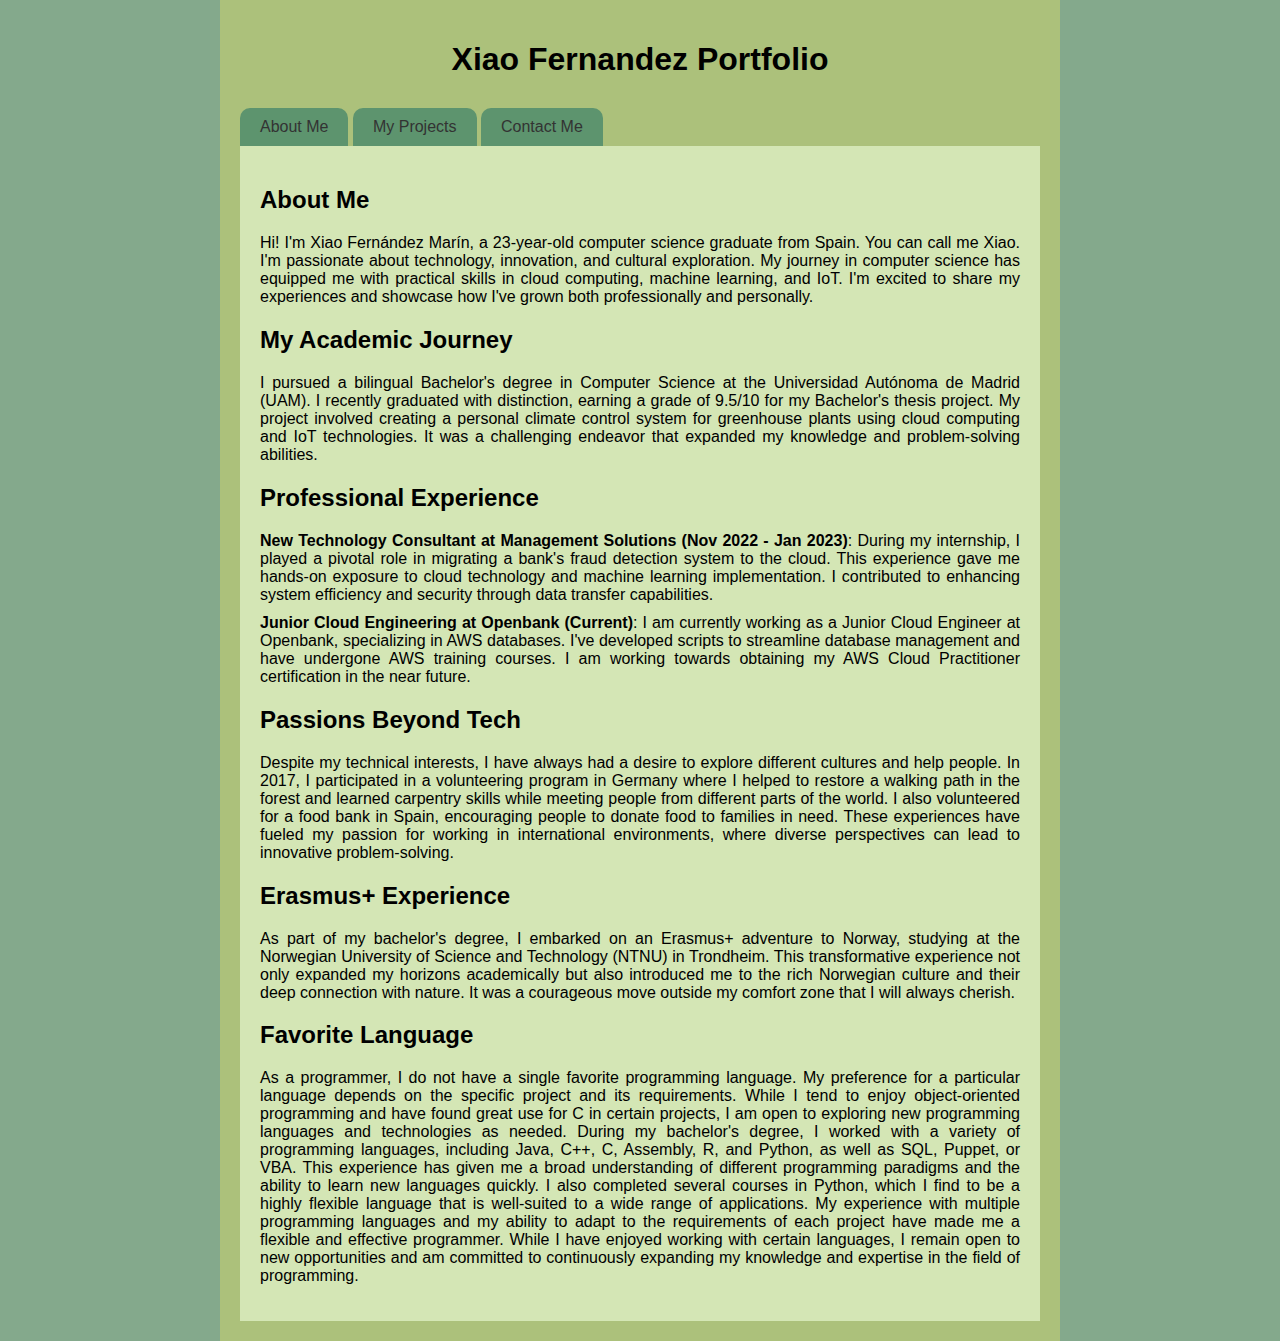
==== index.html @ 0cf7ff46 "ob" ====
<!DOCTYPE html>
<html>
<head>
  <meta charset="UTF-8">
  <title>Xiao Fernandez Portfolio</title>
  <link rel="stylesheet" href="style.css">
</head>

<body>
  <div class="container">
    <h1>Xiao Fernandez Portfolio</h1>
		
    <!--Adding the main tabs to the page-->
    <div>
			<div class="tab" onclick="showTab('about')">About Me</div>
			<div class="tab" onclick="showTab('projects')">My Projects</div>
			<div class="tab" onclick="showTab('contact')">Contact Me</div>
		</div>

    <!--About me-->
    <div id="about" class="content active">
      <h2>About Me</h2>
      <p>
        Hi! I'm Xiao Fernández Marín, a 23-year-old computer science graduate from Spain. You can call me Xiao. I'm passionate about technology, innovation, and cultural exploration. My journey in computer science has equipped me with practical skills in cloud computing, machine learning, and IoT. I'm excited to share my experiences and showcase how I've grown both professionally and personally.
      </p>
      
      <h2>My Academic Journey</h2>
      <p>
        I pursued a bilingual Bachelor's degree in Computer Science at the Universidad Autónoma de Madrid (UAM). I recently graduated with distinction, earning a grade of 9.5/10 for my Bachelor's thesis project. My project involved creating a personal climate control system for greenhouse plants using cloud computing and IoT technologies. It was a challenging endeavor that expanded my knowledge and problem-solving abilities.
      </p>
      
      <h2>Professional Experience</h2>
      <ul>
        <li>
          <strong>New Technology Consultant at Management Solutions (Nov 2022 - Jan 2023)</strong>: During my internship, I played a pivotal role in migrating a bank's fraud detection system to the cloud. This experience gave me hands-on exposure to cloud technology and machine learning implementation. I contributed to enhancing system efficiency and security through data transfer capabilities.
        </li>
        <li>
          <strong>Junior Cloud Engineering at Openbank (Current)</strong>: I am currently working as a Junior Cloud Engineer at Openbank, specializing in AWS databases. I've developed scripts to streamline database management and have undergone AWS training courses. I am working towards obtaining my AWS Cloud Practitioner certification in the near future.
        </li>
      </ul>
      
      <h2>Passions Beyond Tech</h2>
      <p>
        Despite my technical interests, I have always had a desire to explore different cultures and help people. In 2017, I participated in a volunteering program in Germany where I helped to restore a walking path in the forest and learned carpentry skills while meeting people from different parts of the world. I also volunteered for a food bank in Spain, encouraging people to donate food to families in need. These experiences have fueled my passion for working in international environments, where diverse perspectives can lead to innovative problem-solving.
      </p>
      
      <h2>Erasmus+ Experience</h2>
      <p>
        As part of my bachelor's degree, I embarked on an Erasmus+ adventure to Norway, studying at the Norwegian University of Science and Technology (NTNU) in Trondheim. This transformative experience not only expanded my horizons academically but also introduced me to the rich Norwegian culture and their deep connection with nature. It was a courageous move outside my comfort zone that I will always cherish.
      </p>
      
      <h2>Favorite Language</h2>
      <p>
        As a programmer, I do not have a single favorite programming language. My preference for a particular language depends on the specific project and its requirements. While I tend to enjoy object-oriented programming and have found great use for C in certain projects, I am open to exploring new programming languages and technologies as needed. During my bachelor's degree, I worked with a variety of programming languages, including Java, C++, C, Assembly, R, and Python, as well as SQL, Puppet, or VBA. This experience has given me a broad understanding of different programming paradigms and the ability to learn new languages quickly. I also completed several courses in Python, which I find to be a highly flexible language that is well-suited to a wide range of applications. My experience with multiple programming languages and my ability to adapt to the requirements of each project have made me a flexible and effective programmer. While I have enjoyed working with certain languages, I remain open to new opportunities and am committed to continuously expanding my knowledge and expertise in the field of programming.
      </p>
      
    </div>
    
    <!--Projects-->
    <div id="projects" class="content">
      <!--Adding the tabs to each catecory project-->
  
      <div style="text-align:left;">
				<div class="tab" onclick="showCategory('all')" style="margin-bottom: 10px;">All Projects</div>
				<div class="tab" onclick="showCategory('high')">Highlights</div>
        <div class="tab" onclick="showCategory('cc')">Cloud Computing</div>    
				<div class="tab" onclick="showCategory('ml')">Machine Learning</div>
				<div class="tab" onclick="showCategory('ds')">Data Science</div>
        <div class="tab" onclick="showCategory('db')">Data Bases</div>
        <div class="tab" onclick="showCategory('net')" style="margin-bottom: 10px;">Networking</div>
        <div class="tab" onclick="showCategory('teams')">Team Based</div>        
        <div class="tab" onclick="showCategory('web')">Web development</div>        
        <div class="tab" onclick="showCategory('basic')">CS Basics</div>        
			</div>
      

      <div id="all" class="category all" style="display:active">
        <div style="background-color: #84a98c;
                    padding: 10px;
                    border-radius: 20px;">
          <h4>Projects in cronological order.</h4> These are my more important CS projects I've done throughout all my studies. I have a lot more in my github, feel free to take a look at them in the tab "Contact Me" :D.
        </div>
        <!-- Projects -->

        <div class="project portfolio all">
          <h3>Personal Portfolio Website</h3>
          <p><b>Context:</b> Aspiring web developer building a personal portfolio website to showcase my skills and projects.<br>
          <b>Project's Description:</b> This project involved building a personal portfolio website to showcase my web development skills and projects. The website serves as a platform for potential employers to learn more about me and my work, and for me to demonstrate my proficiency in HTML, CSS, and JavaScript. The website features a responsive design, interactive elements, and optimized performance for a seamless user experience. Through this project, I gained hands-on experience in web development and honed my skills in designing and building websites from scratch.
          </p>
        
          <p class="task-list">
            <b>Tasks:</b> <br>
            • Designed and implemented a responsive and visually appealing website layout using HTML, CSS, and JavaScript.<br>
            • Incorporated various interactive elements, such as a navigation menu and hover effects.<br>
            • Optimized the website for speed and performance, including minification of CSS and JavaScript files.<br><br>
        
            <b>Results:</b><br>
            • Successfully built a fully functional personal portfolio website that effectively showcases my skills and projects to potential employers.<br>
            • Achieved a fast and smooth user experience through optimization techniques.<br><br>
            
            <b>Languages, Scripting & Frameworks:</b> HTML, CSS, JavaScript<br>
            <b>Operating System & Tools:</b> Windows, Visual Studio Code<br>
            <b>Database:</b> -<br>
            <b>Working Methodology:</b> - <br><br>
          </p>
        </div>
        

        <div class="project datos all ds">
          <h3> Inmersion de datos ALURA</h3>
          <p><b>Context:</b> Courses I took as a first contact with the data world, we had a discord channel with voice channels where we can enter or ask questions on each different chat. <br>
          <b>Project's Description:</b> I took it as an introduction to the data world. We used SKLearn, ML,... 
          <a href="https://github.com/fermarx/imnersion_datos_alura" target="_blank" rel="noopener noreferrer">View Project</a>
          </p>

          <p class="task-list">
          <b>Tasks:</b> <br>
            • Explore a DB and redesign it for a more comfortable use and create a schema of it.<br><br>

            <b>Results:</b><br>
            •	I learnt things that I did not learn at university.<br><br>

            <b>Languages, Scripting & Frameworks:</b> Python <br>
            <b>Operating system & Tools:</b> Windows <br>
            <b>Database:</b> - <br>
            <b>Working methodology:</b> - <br><br>
          </p>
        </div>

        <div class="project final-thesis all high db cc">
          <h3>Bachelor's Final Thesis</h3>
          <p><b>Context:</b> This project is driven by a passion for plants and gardening and a desire to find a solution to struggles with keeping plants alive. I started having an Arduino in my house and me not knowing what I could do for my bachelor's final thesis, so I came up with this project with the goal is to improve the success rate of gardening by accurately monitoring and controlling growing conditions, making it easier for people to grow and care for their plants.<br>
          <b>Project's Description:</b> Design and implementation of a personal climate control system for plants using cloud computing and IoT technologies, with the aim of accurately monitoring and controlling the growing conditions of plants in a personal greenhouse.
          <a href="https://github.com/fermarx/Thesis-TFG" target="_blank" rel="noopener noreferrer">View Project</a>
          </p>

          <p class="task-list">
          <b>Tasks:</b> <br>
            • Conducted research on the use of cloud computing and IoT technologies for personal gardening. <br>
            • Designed the architecture of the personal climate control system. <br>
            • Programmed the microcontroller (Arduino) to collect data from various sensors and communicate with the cloud platform. <br>
            • Conducted experiments to test the system's performance and accuracy. <br>
            • Conducted a literature review on the use of technology in agriculture. <br>
            • Selected appropriate sensors for monitoring temperature, humidity, soil moisture, and light intensity. <br>
            • Programmed the microcontroller to control fans, heaters, and lights based on the collected data. <br>
            • Developed an application using Python for the user being able to use the data. <br>
            • Wrote a report documenting the design, implementation, and evaluation of the system. <br><br>

            <b>Results:</b> The personal climate control system successfully monitored and controlled the growing conditions of plants, resulting in improved yields and increased efficiency. The project demonstrated the benefits of using cloud computing and IoT technology for personal gardening, such as cost savings and automation. The project also highlighted the importance of open-source software and low-cost hardware components for cost-effective implementation.<br>
            • The system was able to accurately monitor and control the growing conditions of plants, resulting in improved yields and increased efficiency. <br>
            • Successfully achieved all goals in designing and implementing the system. <br>
            • IoT and cloud computing technologies were employed to enable monitoring and a response mechanism. <br>
            • Cost-effective, easy-to-use, and highly functional system created.<br><br>

            <b>Languages, Scripting & Frameworks:</b> C++, Python, Arduino <br>
            <b>Operating system & Tools:</b> Arduino IDE, Azure Portal, MySQL Server <br>
            <b>Database:</b> MySQL Server <br>
            <b>Working methodology:</b> Kanban <br><br>
          </p>
        </div>                

        <div class="project internship all cc">
          <h3>New Technologies Consultant Intern</h3>
          <p><b>Context:</b> New Technologies consultant working with BBVA (Spanish Bank). It was 30% work from home. I was working with 2 other people from MS (my project manager and a junior) creating the connection to the API. 
          From BBVA there were 7 people (from different parts of the project) and there was another person from Deloitte doing QA.<br>
          <b>Project's Description:</b> As a New Technologies consultant working with BBVA, I was involved in a project that aimed to create a connection to an API for secure and efficient data transfer. The project was focused on enhancing the bank's fraud detection system by integrating machine learning algorithms and cloud technology.
          </p>

          <p class="task-list">
          <b>Tasks:</b> <br>
            • Create a Python script that could interact with the API for secure and efficient data transfer. <br>
            • Optimizing the calls using pycurl. At first, they asked me to do it in VBA, but I suggested the idea of python, as I had a better knowledge of this language.<br>
            • Collaboration with international teams through weekly meetings. <br><br>

            <b>Results:</b> <br>
            • Successfully created a connection to the API, allowing for secure and efficient data transfer for the bank's fraud detection system. <br>
            • Improved the efficiency and reliability of the API calls, contributing to the successful migration of the fraud detection app to the cloud.<br>
            • Gained hands-on experience in cloud technology, as well as the importance of teamwork in a project's success.<br>
            • Communication and collaboration skills by working with a diverse team of professionals from around the world and coordinating our efforts and ensuring that the project was moving forward smoothly. <br><br>

            <b>Languages, Scripting & Frameworks:</b> Python, pycurl, API Connection <br>
            <b>Operating system & Tools:</b> Windows, Linux Terminal <br>
            <b>Database:</b> AWS <br>
            <b>Working methodology:</b> Agile <br><br>
          </p>
        </div>

        <div class="project faa all ml">
          <h3>Fundamentos de Aprendizaje Automatico </h3>
          <p><b>Context:</b> I learnt about the Fundamentals of Machine Learning. As with every course at my home university (UAM), I had the theoretical and the laboratory part. All the lab part was done by pairs.<br>
          <b>Project's Description:</b> We studied how different ML algorithms worked on paper and after each class, we had to program some algorithms. Naive Bayes, Nearest Neighbors and k-means, logistic regression and ROC analysis and genetic algorithms are the ones we had to program and compare our results with sklearn, as well as we learnt about linear models and neural networks.
          <a href="https://github.com/fermarx/UAM-projects/tree/main/FAA" target="_blank" rel="noopener noreferrer">View Project</a>
          </p>

          <p class="task-list">
          <b>Tasks:</b> We worked the 2h/week when we had in class with our professor there and could answer some questions if we had. If we did not finish in those 2h (because of the explanation of the lab or so), we finish the project at our hose, using VSCode and github trying to find a timeslot where both of us could work together, if not, each one would to a bit and then the other would check on the code.<br>
            • Elaborating and program in Python different ML algorithms and compare our results with SKLearn. <br><br>

            <b>Results:</b> As a result, we passed the projects for each course, as well as each one of the team passed the theoretical part, that was an individual exam.<br>
            • Leant data science methods, technologies and algorithms. <br>
            • Skills in setting up and configuring data science tools. <br><br>

            <b>Languages, Scripting & Frameworks:</b> Python <br>
            <b>Operating system & Tools:</b> Windows <br>
            <b>Database:</b> - <br>
            <b>Working methodology:</b> Agile <br><br>
          </p> 
        </div>

        <div class="project pTOTAL all ds">
          <h3>Python TOTAL</h3>
          <p><b>Context:</b> Courses I took for getting better at the python langiage. It was an UDEMY course so if I had any question I could ask in the ocmments of each lecture.<br>
          <b>Project's Description:</b> We touched topics such as web scraping, create a voice assistant or a face recognition. The last part was fully center in data science. 
          <a href="https://github.com/fermarx/Python-course" target="_blank" rel="noopener noreferrer">View Project</a>
          </p>

          <p class="task-list">
          <b>Tasks:</b> <br>
            • Learn how to develop games using Python <br>
            • Create graphical user interfaces (GUIs) using Python libraries like Tkinter and PyQT <br>
            • Extract data from websites using Python libraries like BeautifulSoup and Scrapy <br>
            • Learn about various AI techniques such as machine learning, natural language processing, and computer vision <br>
            • Develop web applications using Python frameworks like Flask and Django <br>
            • Use Python for data analysis and visualization using libraries like NumPy, Pandas, and Matplotlib <br>
            • Recognize faces in images and videos using Python libraries like OpenCV and face_recognition  <br>
            • Learn about various machine learning techniques such as linear regression, logistic regression, and decision trees. <br><br>

            <b>Results:</b><br>
            • Master professional Python programming <br>
            • Create robust, advanced, and useful programs <br>
            • Work on real-world programs every day <br>
            • Apply Python in various applications such as games, AI, web development, data science, and more <br>
            • Understand object-oriented programming (OOP) <br>
            • Learn complex topics with clarity <br>
            • Complete a project at the end of each section using the concepts learned<br><br>

            <b>Languages, Scripting & Frameworks:</b> Python <br>
            <b>Operating system & Tools:</b> Windows <br>
            <b>Database:</b> - <br>
            <b>Working methodology:</b> - <br><br>
          </p>
        </div>

        <div class="project appliedDS all high ml ds teams">
          <h3>Applied Data Science</h3>
          <p><b>Context:</b> Course taken at NTNU, we had to complete a group project and an individual one.<br>
          <b>Project's Description:</b> As a group, develop skills in configuring the relevant tools/ technologies, pre-processing of data and conducting the analytics.
          <a href="https://github.com/fermarx/NTNU-Projects/tree/main/applied%20data%20science" target="_blank" rel="noopener noreferrer">View Project</a>
          </p>

          <p class="task-list">
          <b>Tasks:</b> In both cases we worked the 2h/week when we had in class with our professor there and could answer some questions if we had. If we did not finish in those 2h (because of the explanation of the lab or so), we finish the project at our hose, using VSCode and github trying to find a timeslot where both of us could work together, if not, each one would to a bit and then the other would check on the code.<br>
            • Elaborating and program in Python different ML algorithms and compare our results with SKLearn. <br><br>

            <b>Results:</b><br>
            •	Skills in setting up and configuring data science tools.<br>
            •	Identifying what methods are appropriate for what type of problems.<br>
            •	Preparing and pre-processing data for input. <br><br>

            <b>Languages, Scripting & Frameworks:</b> Python <br>
            <b>Operating system & Tools:</b> Windows <br>
            <b>Database:</b> - <br>
            <b>Working methodology:</b> Agile <br><br>
          </p>
        </div>

        <div class="project advanceDB all db">
          <h3> Advance Databases </h3>
          <p><b>Context:</b> In this course at NTNU I learnt about different databases in a theoretical way. <br>
          <b>Project's Description:</b> Theoretical information about architecture of databases systems, query optimization, parallel and distributed database systems and new database architectures and query operators.
          <a href="https://github.com/fermarx/NTNU-Projects/tree/main/TDT4150-AdvanceDB" target="_blank" rel="noopener noreferrer">View Project</a>
          </p>

          <p class="task-list">
          <b>Tasks:</b> <br>
            •	Read different papers about databases and summarize them. <br><br>

            <b>Results:</b><br>
            •	Passed the projects and exam. <br><br>

            <b>Languages, Scripting & Frameworks:</b> SQL <br>
            <b>Operating system & Tools:</b> Ubuntu <br>
            <b>Database:</b> MySQL <br>
            <b>Working methodology:</b> - <br><br>
          </p>
        </div>
        
        <div class="project aNetw all net">
          <h3> Advance Networking </h3>
          <p><b>Context:</b> Taken individually, no pairs or groups at NTNU. <br>
          <b>Project's Description:</b> We had to complete some questions about a load balancer using Wireshark in the final lab. The ones before were investigated through the internet and shell about some questions the professors asked.
          <a href="https://github.com/fermarx/NTNU-Projects/tree/main/TTM4180-ANetwowrking" target="_blank" rel="noopener noreferrer">View Project</a>
          </p>

          <p class="task-list">
          <b>Tasks:</b> <br>
            •	Develop a thorough understanding of the Internet as a system, routing protocols, domain components, and network programming.<br>
            •	Gain a basic understanding of the inter-domain routing protocol BGP and its use as a signaling/information distributor.<br>
            •	Develop a basic understanding of Software Defined Networking (SDN) and OpenFlow.<br>
            •	Use Wireshark to complete assignments.<br><br>

            <b>Results:</b><br>
            •	Understand the concepts and principles behind the Internet as a system. <br>
            •	Gain a basic understanding of network routing and the inter-domain routing protocol BGP.<br><br>

            <b>Languages, Scripting & Frameworks:</b> Wireshark <br>
            <b>Operating system & Tools:</b> Ubuntu <br>
            <b>Database:</b> - <br>
            <b>Working methodology:</b> - <br><br>
          </p>
        </div>

        <div class="project iac all db teams cc">
          <h3> Infrastructure as Code </h3>
          <p><b>Context:</b>  The infrastructure as code (IaC) course was taken at the NTNU, where it was an individual lab. <br>
          <b>Project's Description:</b> Theoretical and practical knowledge about Infrastructure Definition Tools / Orchestration, Server Configuration Tools, Workflow and Patterns for Provisioning and Updating Servers, CI/CD, General Infrastructures Services. In the practical part, we had to create a server in skyHiGh using openstack.
          <a href="https://github.com/fermarx/NTNU-Projects/tree/main/IIKG3005-IaC" target="_blank" rel="noopener noreferrer">View Project</a>
          </p>

          <p class="task-list">
          <b>Tasks:</b> <br>
            • Configured an OpenStack environment with a router, network, and Ubuntu server to allow SSH access from hosts on the NTNUNetwork.<br>
            • Launched instances with different server configurations and security groups in the OpenStack environment.<br>
            • Worked with Puppet to automate the installation and configuration of software, installing packages, creating classes, and storing parameters in Hiera.<br>
            • Created a new Neutron network, router, and deployed two servers in it, each with a floating IP address.<br>
            • Created roles and profiles to manage the environment effectively.<br><br>

            <b>Results:</b><br>
            • Functional OpenStack environment that can be used to deploy and manage virtual machines. <br>
            • Automation scripts that can be used to manage the environment more efficiently. <br>
            • Know how infrastructures can be managed as code with software engineering principles, a professional system administration workflow and have knowledge of cross platform system administration with widely used tools and services. <br><br>

            <b>Languages, Scripting & Frameworks:</b> Puppet, OpenStack <br>
            <b>Operating system & Tools:</b> Ubuntu <br>
            <b>Database:</b> - <br>
            <b>Working methodology:</b> Agile <br><br>
          </p>
        </div>

        <div class="project ai all ml basic">
          <h3>Artificial Intelligence</h3>
          <p><b>Context:</b> Course with theoretical and the laboratory part. All the lab part was done by pairs. <br>
          <b>Project's Description:</b> The goal of this course was to introduce us to AI. We learnt the basics of every algorithm. After this course, we had the one above, an optional course. Here we had to program a different project for each topic of the course. The first one was a pacman maze using min-max alpha strategy, alpha/beta pruning, the second one was to resolve the eight queens' problem using Prolog and the last one was about predictions using sklearn.
          <a href="https://github.com/fermarx/UAM-projects/tree/main/AI" target="_blank" rel="noopener noreferrer">View Project</a>
          </p>

          <p class="task-list">
          <b>Tasks:</b>We worked the 2h/week when we had in class with our professor there and could answer some questions if we had. If we did not finish in those 2h (because of the explanation of the lab or so), we finish the project at our hose, using VSCode and github trying to find a timeslot where both of us could work together, if not, each one would to a bit and then the other would check on the code.<br>
            • Learn about various machine learning techniques such as linear regression, logistic regression, and decision trees.<br>
            • Elaborating and program in Python different ML algorithms and compare our results with SKLearn. <br><br>

            <b>Results:</b><br>
            •	Leant data science methods, technologies and algorithms.<br>
            •	Skills in setting up and configuring data science tools. <br><br>

            <b>Languages, Scripting & Frameworks:</b> Python <br>
            <b>Operating system & Tools:</b> Windows <br>
            <b>Database:</b> - <br>
            <b>Working methodology:</b> Agile <br><br>
          </p>
        </div>

        <div class="project ings all teams">
          <h3> Ingenieria de Software </h3>
          <p><b>Context:</b> At the course Software Engineering, we were working in teams of 4 and crating and filling doucments using Google Drive. <br>
          <b>Project's Description:</b> Make the code more reusable, consistent, and transparent, so other people can understand it better. Also, to build small pieces of code that can be changed independently and keep in mind to continuously test and deliver all work in progress, to find problems early and avoid accumulating technical debt.
          <a href="https://github.com/fermarx/UAM-projects/tree/main/INGS" target="_blank" rel="noopener noreferrer">View Project</a>
          </p>

          <p class="task-list">
          <b>Tasks:</b> <br>
            • Create reflective documents, heuristic documents, log changes document.<br><br>

            <b>Results:</b><br>
            • Knowing how apply the agile method.<br><br>

            <b>Languages, Scripting & Frameworks:</b> Google Drive <br>
            <b>Operating system & Tools:</b> Windows <br>
            <b>Database:</b> - <br>
            <b>Working methodology:</b> Agile <br><br>
          </p>
        </div>

        <div class="project pings all teams">
          <h3> Proyecto de Ingenieria de Software</h3>
          <p><b>Context:</b> At the course Software Engineering Project, we were working in teams of 6 and crating and filling doucments using Google Drive. <br> 
          <b>Project's Description:</b> Working in big teams and how to succeed in teams' projects, using agile methods such as SCRUM, creating analysis documents and design documents. We also created class diagrams along with sequence and use-cases diagrams. We created reflective documents and presentations, pretending we were a management team. We used tools such as Microsoft Project, for creating the project planning, estimation, monitoring, and control procedure, as well as the expected working days and cost of the whole project. I am always ready to discover new things as I am very curious, and I have always loved to participate in group projects that can be useful in the future.
          <a href="https://github.com/fermarx/UAM-projects/tree/main/PINGS" target="_blank" rel="noopener noreferrer">View Project</a>
          </p>

          <p class="task-list">
          <b>Tasks:</b> <br>
            •	Create reflective documents, heuristic documents, log changes document.<br>
            •	Creation of meeting minutes.<br>
            •	Create project plans. <br><br>

            <b>Results:</b><br>
            • Knowing how apply the agile method.<br><br>

            <b>Languages, Scripting & Frameworks:</b> Microsoft Project, Google Drive <br>
            <b>Operating system & Tools:</b> Windows <br>
            <b>Database:</b> - <br>
            <b>Working methodology:</b> Agile <br><br>
          </p>
        </div>

        <div class="project redes1 all net basic">
          <h3> Redes 1 </h3>
          <p><b>Context:</b> At UAM, the Networking 1 course we had the laboratory part, by pairs and then we had the theoretical part individually. <br>
          <b>Project's Description:</b> In this course we were more focused on programming some programs that resolve ARP resolutions or analyze the traffic of a PCAP trace.
          <a href="https://github.com/fermarx/UAM-projects/tree/main/REDES1" target="_blank" rel="noopener noreferrer">View Project</a>
          </p>

          <p class="task-list">
          <b>Tasks:</b> <br>
            •	Develop a thorough understanding of the Internet as a system, routing protocols, domain components, and network programming.<br>
            •	Gain a basic understanding of the inter-domain routing protocol BGP and its use as a signaling/information distributor.<br>
            •	Develop a basic understanding of Software Defined Networking (SDN) and OpenFlow.<br><br>

            <b>Results:</b><br>
            •	Understand the concepts and principles behind the Internet as a system.<br>
            •	Gain a basic understanding of network routing and the inter-domain routing protocol BGP.<br><br>

            <b>Languages, Scripting & Frameworks:</b> Python, C <br>
            <b>Operating system & Tools:</b> Linux <br>
            <b>Database:</b> - <br>
            <b>Working methodology:</b> Agile <br><br>
          </p>
        </div>

        <div class="project redes2 all net">
          <h3> Redes 2 </h3>
          <p><b>Context:</b> At UAM, the Networking 2 course we had the laboratory part, by pairs and then we had the theoretical part individually. <br>
          <b>Project's Description:</b> Here we worked with servers and clients, we also worked with some networking security by developing the use of a storage service called SecureBox that serves as both an identity repository and a file store or build an application that would allow us to transmit video, without audio, between two clients with access to the UAM server.
          <a href="https://github.com/fermarx/UAM-projects/tree/main/REDES2" target="_blank" rel="noopener noreferrer">View Project</a>
          </p>

          <p class="task-list">
          <b>Tasks:</b> <br>
            •	Develop a thorough understanding of the Internet as a system, routing protocols, domain components, and network programming.<br><br>

            <b>Results:</b><br>
            •	Leant about new libraries like OpenCV and APPJar<br><br>

            <b>Languages, Scripting & Frameworks:</b> Python, C <br>
            <b>Operating system & Tools:</b> Windows, Ubuntu <br>
            <b>Database:</b> - <br>
            <b>Working methodology:</b> Agile <br><br>
          </p>
        </div>

        <div class="project si1 all web">
          <h3> Sistemas Informaticos 1 </h3>
          <p><b>Context:</b> In IT Systems 1 at UAM we had a heoretical and laboratory part, the latter done by pairs.<br>
          <b>Project's Description:</b>We did a webpage using Python, MySQL, JavaScript, JSON, AJAX, HTML and CSS. We did the back end and front end of the webpage and managed the transactions. The webpage was about renting movies, becoming a member of the webpage for getting discounts, etc. This one was the first time I got in touch with back-end and front-end development. Here I learned to keep my code with low coupling and high cohesion, having no circular dependencies and how to avoid duplicity.
          <a href="https://github.com/fermarx/UAM-projects/tree/main/SI1" target="_blank" rel="noopener noreferrer">View Project</a>
          </p>

          <p class="task-list">
          <b>Tasks:</b> <br>
            •	Developing a webpage using various technologies including Python, MySQL, JavaScript, JSON, AJAX, HTML, and CSS.<br>
            •	Developing both the front-end and back-end of the webpage.<br>
            •	Managing transactions for the webpages.<br><br>

            <b>Results:</b><br>
            •	Gained experience in both front-end and back-end development.<br>
            •	Learned about keeping code with low coupling and high cohesion to avoid circular dependencies and duplicity.<br><br>

            <b>Languages, Scripting & Frameworks:</b> Java, Python, MySQL, JS, JSON, AJAX, HTML, CSS <br>
            <b>Operating system & Tools:</b> Ubuntu <br>
            <b>Database:</b> - <br>
            <b>Working methodology:</b> Agile <br><br>
          </p>
        </div>

        <div class="project si2 all web">
          <h3> Sistemas Informaticos 2 </h3>
          <p><b>Context:</b> In IT Systems 2 at UAM we had a heoretical and laboratory part, the latter done by pairs.<br>
          <b>Project's Description:</b>The course aims to convert the VisaDAOWS class into a stateless session EJB, which can be accessed through its local interface, with both the client and server residing on the same server.
          <a href="https://github.com/fermarx/UAM-projects/tree/main/SI2" target="_blank" rel="noopener noreferrer">View Project</a>
          </p>

          <p class="task-list">
          <b>Tasks:</b> <br>
            •	Developing both the front-end and back-end of the webpage.<br>
            •	Managing transactions for the webpages.<br>
            •	To convert the VisaDAOWS class into a stateless session EJB.<br>
            •	To show how to deploy web applications that contain servlets, JSPs, and EJBs.<br><br>

            <b>Results:</b><br>
            •	Creation of the Visa application with a local and remote EJB.<br>
            •	Coding, compiling and packaging of the server and client.<br>
            •	Packaging of the web app.<br>
            •	Implementation of transactionality in EJBs<br><br>

            <b>Languages, Scripting & Frameworks:</b> Java, Python, MySQL, JS, JSON, AJAX, HTML, CSS <br>
            <b>Operating system & Tools:</b> Ubuntu <br>
            <b>Database:</b> - <br>
            <b>Working methodology:</b> Agile <br><br>
          </p>
        </div>

        <div class="project psi all web high">
          <h3> Proyecto de Sistemas Informaticos </h3>
          <p><b>Context:</b> For the IT Systems Project at UAM we were supouse to work in pairs, but as we were an odd number of students at the lecures, I had to do it alone. This gave me the confidence I needed and made me realize I could do whatever I wanted, as I passed this ocurse with a good grade.<br>
          <b>Project's Description:</b> I worked with Django and Heroku. First I started using the "Tango with Django" tutorial until I was ready to let go of the guide and develop my own app. In this app, we developed a webpage where fictional professors could create groups of students, while the students could create groups on their own. I also worked with PostgreSQL, saw the coverage of the populates and followed flake8 style.
          <a href="https://github.com/fermarx/UAM-projects/tree/main/PSI" target="_blank" rel="noopener noreferrer">View Project</a>
          </p>

          <p class="task-list">
          <b>Tasks:</b> <br>
            • Develop a web app using Django and Heroku<br>
            • Follow the "Tango with Django" tutorial to learn the basics<br>
            • Create a webpage where professors can create groups of students<br>
            • Use PostgreSQL for database management<br>
            • Check coverage of the populates<br>
            • Follow flake8 style guidelines for coding<br><br>

            <b>Results:</b><br>
            •	Successfully completed the IT Systems Project with a good grade<br>
            •	Developed a functional web app using Django and Heroku<br>
            •	Gained confidence in working on a solo project<br>
            •	Improved proficiency in using PostgreSQL for database management<br>
            •	Developed skills in following flake8 style guidelines for coding<br><br>

            <b>Languages, Scripting & Frameworks:</b> Python, Django, Heroku <br>
            <b>Operating system & Tools:</b> Ubuntu <br>
            <b>Database:</b> PostgreSQL <br>
            <b>Working methodology:</b> Kanban <br><br>
          </p>
        </div>

        <div class="project edat all db basic">
          <h3> Estructura de datos </h3>
          <p><b>Context:</b> In this course, Data Structures at UAM, I learnt the basics of SQL and worked also in pairs in the practical/lab part. As always, using VSCode and GitHub. <br>
          <b>Project's Description:</b> The program we created (DVD rental) had to be connected to a database and interact with it. It was a command-based program, so it only ran in the terminal.
          <a href="https://github.com/fermarx/UAM-projects/tree/main/EDAT" target="_blank" rel="noopener noreferrer">View Project</a>
          </p>

          <p class="task-list">
          <b>Tasks:</b> <br>
            • Follow the guidelines of the professors and the project so we get the results they were asking for. <br><br>

            <b>Results:</b><br>
            •	Passed the projects for each course, as well as each one of the team passed the theoretical part, that was an individual exam. <br><br>

            <b>Languages, Scripting & Frameworks:</b> C, SQL <br>
            <b>Operating system & Tools:</b> Ubuntu <br>
            <b>Database:</b> MySQL <br>
            <b>Working methodology:</b> Agile <br><br>
          </p>
        </div>

        <div class="project adsof all basic">
          <h3> Analisis y Diseño de Software </h3>
          <p><b>Context:</b> At software analysis and design (ADSOF) we worked in pairs in the lab part.<br>
          <b>Project's Description:</b>The main goal of this project was to create a race between different vehicles while it was also managing files.
          <a href="https://github.com/fermarx/UAM-projects/tree/main/ADSOF" target="_blank" rel="noopener noreferrer">View Project</a>
          </p>

          <p class="task-list">
          <b>Tasks:</b> <br>
            •	Learn software design and implementation using Java.<br><br>

            <b>Results:</b><br>
            • Developed skills in managing files and handling exceptions in Java.<br>
            •	Learned about inheritance and polymorphism in Java.<br><br>

            <b>Languages, Scripting & Frameworks:</b> Java <br>
            <b>Operating system & Tools:</b> Windows<br>
            <b>Database:</b> - <br>
            <b>Working methodology:</b> Agile <br><br>
          </p>
        </div>

        <div class="project padsof all teams high">
          <h3> Proyecto de Analisis y Diseño de Software </h3>
          <p><b>Context:</b> In software analysis and design project (PADSOF) at UAM we worked in teams of 3. As always, we worked using github, but in this case, using eclipse as IDE.<br>
          <b>Project's Description:</b> A forum called “Citicide” was created, with each different roles, as the administrator of each forum, the followers, the messages and answers, the topics,… We started from zero: creating the requirements document, the use cases, sequence diagrams, etc., from a class where the teacher was the client and we were asking questions to create the app, until we were finally able to create the UX/UI (creating the class diagrams that were necessary) and all the backend: all the users, administrators, forum groups, projects,… 
          <a href="https://github.com/fermarx/UAM-projects/tree/main/PADSOF" target="_blank" rel="noopener noreferrer">View Project</a>
          </p>

          <p class="task-list">
          <b>Tasks:</b> <br>
            •	Use the MVC (Model-View-Controller) pattern to structure the application.<br>
            •	Develop a requirements document, use cases, sequence diagrams, class diagrams, and other design artifacts.<br>
            •	Design and implement the UX/UI of the forum using Java.<br>
            •	Learn about software design patterns such as MVC, Singleton, and Observer.    <br>
            •	Use of .jar libraries.<br><br>

            <b>Results:</b><br>
            •	Learned how to create a complete software application from scratch, starting from requirements gathering to final implementation.<br>
            •	Developed skills in designing user interfaces and user experience (UI/UX).<br>
            •	Knowledge about the Model-View-Controller (MVC) architecture concept.<br><br>

            <b>Languages, Scripting & Frameworks:</b> Java <br>
            <b>Operating system & Tools:</b> Windows <br>
            <b>Database:</b> - <br>
            <b>Working methodology:</b> Agile <br><br>
          </p>
        </div>

        <div class="project aalg all basic">
          <h3> Analisis de Algoritmos </h3>
          <p><b>Context:</b> In algorithm analysis, at UAM, we also had the theoretical part and the laboratory part. As well as in the other UAM courses, we worked by pairs at the practical part and individually in the theoretical, being the theoretical attending to class and passing the individual exams. In the practical one, we also had a final exam where we had to use the code we created, as in almost all the courses at my home university.<br>
          <b>Project's Description:</b>Here we learnt about the fundamental understanding of algorithms, their efficiency, and techniques to evaluate their performance. It covered algorithm efficiency, asymptotic notation, recursion, sorting algorithms, searching algorithms, and data structures.
          <a href="https://github.com/fermarx/UAM-projects/tree/main/AALG" target="_blank" rel="noopener noreferrer">View Project</a>
          </p>

          <p class="task-list">
          <b>Tasks:</b> <br>
            •	Understand and programming the main algorithms and the techniques necessary for estimating their complexity.<br>
            •	Be familiar with basic sorting algorithms, including insertion sort, quicksort, mergesort, and heapsort.<br>
            •	Understand the function of search algorithms for keys and be able to implement them using binary search trees and AVL trees.<br>
            •	Be able to construct hash functions and resolve collisions by chaining and open addressing<br>
            •	Attain a medium to high level of proficiency in C programming, including working with pointers and dynamic memory, error determination and control, code organization, and header files.<br><br>

            <b>Results:</b><br>
            •	Understand the concept of algorithm efficiency, including its measurement and the analysis of loops and selections<br>
            •	Be able to determine the efficiency of algorithms in the best, worst, and average cases<br>
            •	Understand lower performance bounds for families of algorithms<br>
            •	Be able to write and solve equations that represent the performance of simple algorithms, including recursive equations<br>
            •	Determine the cost and advantages of various algorithmic approaches to solve a given problem.<br><br>

            <b>Languages, Scripting & Frameworks:</b> - <br>
            <b>Operating system & Tools:</b> - <br>
            <b>Database:</b> - <br>
            <b>Working methodology:</b> - <br><br>
          </p>
        </div>

        <div class="project junior-cc-ob all high cc">
          <h3>Junior Cloud Engineer at Plexus Tech</h3>
          <p><b>Context:</b> Working 3 days a week from home with a diverse team in which I feel very comfortable. We are 6 persons that entered as new incorporations and after having the introduction to AWS, I am working on a team with 3 more people plus me, where I am the only junior. <br>
          
            <b>Project's Description:</b> At the moment my focus is on AWS database management. I created a script that streamlined database ownership identification within the bank's AWS accounts, leading to increased efficiency. I also attended some AWS training courses, gaining valuable expertise in cloud technology including the creation of Virtual Private Clouds (VPCs) and their components.
          </p>

          <p class="task-list">
            <b>Tasks:</b> <br>
            • Create various VPC that could interact with each other, and be connected via internet. <br>
            • Create a script that could interact with AWS. <br>
            • Collaboration through weekly meetings as a DB team and dayily inside our own department. <br><br>

            <b>Results:</b> <br>
            • Basic solution building knowledge using AWS services and have a fundamental understanding of AWS Cloud concepts. <br>
            • Acquired hands-on experience with compute, networking, database and security services. <br>
            • Successfully creating my own Virtual Private CLoud (VPC) with its own Subnets, Route Tables, Instances, Security Groups,... <br>
            • Successfully increased efficiency.<br><br>

            <b>Languages, Scripting & Frameworks:</b> Python, Shell Script, YAML <br>
            <b>Operating system & Tools:</b> AWS, MacOS <br>
            <b>Database:</b> AWS <br>
            <b>Working methodology:</b> Agile <br><br>
          </p>
        </div>     


      </div>
    </div>

    <!--Contact me-->
    <div id="contact" class="content">
      <h2>Contact Me</h2>
      <b>Hey! This is my first portfolio, so if you have any suggestions feel free to send me a message :)</b>
      <ul>
        <p>You can reach me at:</p>
        <a href="https://github.com/fermarx/myportfolio/blob/main/CV-Sofia_Xiaofan_Fernandez_Marin.pdf" download>Download my CV</a><br><br>
        <div class="social-icons">
          <a href="https://linkedin.com/in/xiao-fernandez" target="_blank" class="social-icon">
            <svg viewBox="0 0 24 24" xmlns="http://www.w3.org/2000/svg">
              <path fill="#0077B5" d="M20.568,3H3.433C2.579,3,2,3.579,2,4.433v17.135C2,20.421,2.579,21,3.433,21h17.135
                c0.854,0,1.433-0.579,1.433-1.433V4.433C22,3.579,21.421,3,20.568,3z M7.954,18.051H5.621v-8.26h2.333V18.051z M6.787,8.716
                c-0.817,0-1.477-0.66-1.477-1.477s0.66-1.477,1.477-1.477c0.817,0,1.477,0.66,1.477,1.477S7.604,8.716,6.787,8.716z M18.379,18.051
                h-2.333v-4.127c0-1.043-0.037-2.387-1.451-2.387c-1.452,0-1.677,1.135-1.677,2.305v4.209h-2.333v-8.26h2.222v1.235h0.031
                c0.309-0.588,1.064-1.209,2.188-1.209c2.343,0,2.772,1.541,2.772,3.547V18.051z"/>
            </svg>
          </a>
          <a href="https://github.com/fermarx" target="_blank" class="social-icon">
            <svg viewBox="0 0 24 24" xmlns="http://www.w3.org/2000/svg">
              <path fill="#000000" d="M12,0.2C5.4,0.2,0,5.6,0,12.2c0,5.4,3.5,10,8.4,11.6c0.6,0.1,0.8-0.3,0.8-0.6c0-0.3,0-1,0-1.9
                c-3.4,0.7-4.1-1.6-4.1-1.6c-0.6-1.6-1.5-2-1.5-2c-1.2-0.8,0.1-0.8,0.1-0.8c1.3,0.1,2,1.3,2,1.3c1.2,2.1,3.1,1.5,3.8,1.2
                c0.1-0.9,0.5-1.5,0.9-1.9c-3.1-0.4-6.4-1.5-6.4-6.7c0-1.5,0.5-2.7,1.3-3.6c-0.1-0.4-0.6-1.8,0.1-3.7c0,0,1.2-0.4,3.9,1.4
                c1.1-0.3,2.2-0.5,3.3-0.5s2.2,0.2,3.3,0.5c2.7-1.8,3.9-1.4,3.9-1.4c0.7,1.9,0.3,3.3,0.2,3.7c0.8,0.9,1.3,2.1,1.3,3.6
                c0,5.2-3.3,6.3-6.5,6.7c0.5,0.4,0.9,1.2,0.9,2.4c0,1.7,0,3.1,0,3.5c0,0.3,0.2,0.7,0.8,0.6c4.9-1.6,8.4-6.2,8.4-11.6
                C24,5.6,18.6,0.2,12,0.2z"/>
            </svg>
          </a>
        </div>
        
      </ul>
    </div>
  </div>
  <script src="main.js"></script>
</body>
</html>
---- style.css ----
/* General styles */
body {
  margin: 0;
  font-family: Arial, sans-serif;
  background-color: #84a98c;
  text-align:justify;
}
.container {
  max-width: 800px;
  margin: 0 auto;
  padding: 20px;
  background-color: #acc17b;
}

h1 {
  text-align: center;
  margin-bottom: 30px;
}

h3 {
  text-align: center;
  background-color: #acc17b;
  margin-bottom: 30px;
  padding: 10px;
  border-radius: 5px;
}

ul {
  margin: 0 auto;
  padding: 0;
  list-style: none;
}
li {margin: 10px 0;}


/* Tabs */
.tab {
  display: inline-block;
  background-color: #5d946e;
  color: #333;
  padding: 10px 20px;
  cursor: pointer;
  transition: background-color 0.3s;
  border-top-left-radius: 10px;
  border-top-right-radius: 10px;
}
.tab:hover {background-color: #d4e6b5;}
.tab.active {background-color: #c4d587;}

.content {
  display: none;
  padding: 20px;
}
.content.active {display: block;}
.category {padding-left: 20px;}


/* About me tab */
#about {background-color: #d4e6b5;}

/* My projects tab */
#projects {background-color: #d4e6b5;}
.project {margin-bottom: 30px;}
.project p {margin-bottom: 10px;}
.project.all {display: block;}
.task-list {display: none;}

.project a {
  display: inline-block;
  padding: 5px 10px;
  background-color: #b1c679;
  color: #000;
  text-decoration: none;
}

button {
  background-color: #b1c679;
  border: none;
  border-radius: 50px;
  padding: 10px 20px;
  color: black;
  cursor: pointer;
}

.show-more {
  display: block;
  margin-top: 10px;
  background-color: #b1c679;
  color: #000000;
  border: none;
  padding: 10px;
  border-radius: 5px;
  cursor: pointer;
}

/* Contact me tab */
#contact {background-color: #d4e6b5;}

.contact li a {
  display: inline-flex;
  align-items: center;
  margin-right: 15px;
  font-size: 1.2em;
}

.social-icon {
  display: inline-block;
  width: 30px; /* Adjust size as needed */
  height: 30px; /* Adjust size as needed */
  text-align: center;
  vertical-align: middle;
  margin-right: 10px; /* Add some spacing between icons */
}

.social-icon svg {
  width: 100%;
  height: 100%;
}
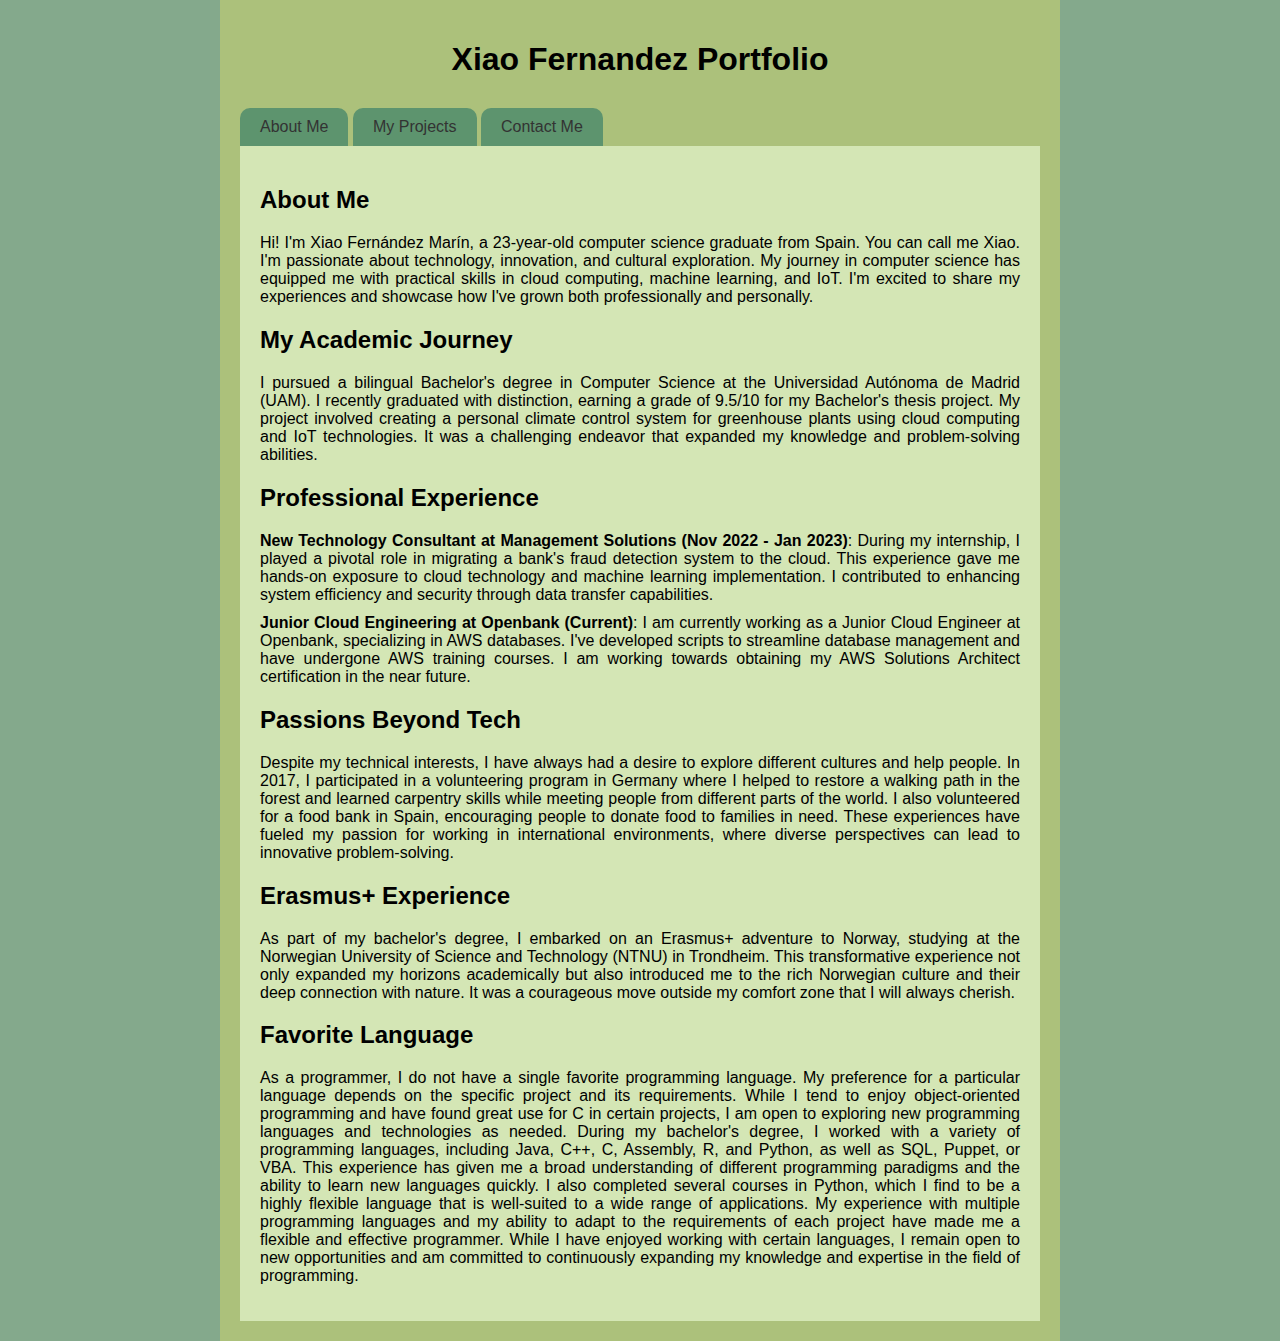
==== commit 6704ba11: "Update index.html" ====
--- a/index.html
+++ b/index.html
@@ -35,7 +35,7 @@
           <strong>New Technology Consultant at Management Solutions (Nov 2022 - Jan 2023)</strong>: During my internship, I played a pivotal role in migrating a bank's fraud detection system to the cloud. This experience gave me hands-on exposure to cloud technology and machine learning implementation. I contributed to enhancing system efficiency and security through data transfer capabilities.
         </li>
         <li>
-          <strong>Junior Cloud Engineering at Openbank (Current)</strong>: I am currently working as a Junior Cloud Engineer at Openbank, specializing in AWS databases. I've developed scripts to streamline database management and have undergone AWS training courses. I am working towards obtaining my AWS Cloud Practitioner certification in the near future.
+          <strong>Junior Cloud Engineering at Openbank (Current)</strong>: I am currently working as a Junior Cloud Engineer at Openbank, specializing in AWS databases. I've developed scripts to streamline database management and have undergone AWS training courses. I am working towards obtaining my AWS Solutions Architect certification in the near future.
         </li>
       </ul>
       
@@ -82,6 +82,32 @@
         </div>
         <!-- Projects -->
 
+        <div class="project junior-cc-ob all high cc db teams">
+          <h3>Junior Cloud Engineer</h3>
+          <p><b>Context:</b> Working 3 days a week from home with a diverse team in which I feel very comfortable. We are 6 persons that entered as new incorporations and after having the introduction to AWS, I am working on a team with 3 more people plus me, where I am the only junior. <br>
+          
+            <b>Project's Description:</b> At the moment my focus is on AWS database management. I created a script that streamlined database ownership identification within the bank's AWS accounts, leading to increased efficiency. I also attended some AWS training courses, gaining valuable expertise in cloud technology including the creation of Virtual Private Clouds (VPCs) and their components.
+          </p>
+
+          <p class="task-list">
+            <b>Tasks:</b> <br>
+            • Create various VPC that could interact with each other, and be connected via internet. <br>
+            • Create a script that could interact with AWS. <br>
+            • Collaboration through weekly meetings as a DB team and dayily inside our own department. <br><br>
+
+            <b>Results:</b> <br>
+            • Basic solution building knowledge using AWS services and have a fundamental understanding of AWS Cloud concepts. <br>
+            • Acquired hands-on experience with compute, networking, database and security services. <br>
+            • Successfully creating my own Virtual Private CLoud (VPC) with its own Subnets, Route Tables, Instances, Security Groups,... <br>
+            • Successfully increased efficiency.<br><br>
+
+            <b>Languages, Scripting & Frameworks:</b> Python, Shell Script, YAML <br>
+            <b>Operating system & Tools:</b> AWS, MacOS <br>
+            <b>Database:</b> AWS <br>
+            <b>Working methodology:</b> Kanban <br><br>
+          </p>
+        </div>     
+
         <div class="project portfolio all">
           <h3>Personal Portfolio Website</h3>
           <p><b>Context:</b> Aspiring web developer building a personal portfolio website to showcase my skills and projects.<br>
@@ -104,7 +130,6 @@
             <b>Working Methodology:</b> - <br><br>
           </p>
         </div>
-        
 
         <div class="project datos all ds">
           <h3> Inmersion de datos ALURA</h3>
@@ -159,7 +184,7 @@
           </p>
         </div>                
 
-        <div class="project internship all cc">
+        <div class="project internship all cc teams">
           <h3>New Technologies Consultant Intern</h3>
           <p><b>Context:</b> New Technologies consultant working with BBVA (Spanish Bank). It was 30% work from home. I was working with 2 other people from MS (my project manager and a junior) creating the connection to the API. 
           From BBVA there were 7 people (from different parts of the project) and there was another person from Deloitte doing QA.<br>
@@ -628,34 +653,6 @@
             <b>Working methodology:</b> - <br><br>
           </p>
         </div>
-
-        <div class="project junior-cc-ob all high cc">
-          <h3>Junior Cloud Engineer at Plexus Tech</h3>
-          <p><b>Context:</b> Working 3 days a week from home with a diverse team in which I feel very comfortable. We are 6 persons that entered as new incorporations and after having the introduction to AWS, I am working on a team with 3 more people plus me, where I am the only junior. <br>
-          
-            <b>Project's Description:</b> At the moment my focus is on AWS database management. I created a script that streamlined database ownership identification within the bank's AWS accounts, leading to increased efficiency. I also attended some AWS training courses, gaining valuable expertise in cloud technology including the creation of Virtual Private Clouds (VPCs) and their components.
-          </p>
-
-          <p class="task-list">
-            <b>Tasks:</b> <br>
-            • Create various VPC that could interact with each other, and be connected via internet. <br>
-            • Create a script that could interact with AWS. <br>
-            • Collaboration through weekly meetings as a DB team and dayily inside our own department. <br><br>
-
-            <b>Results:</b> <br>
-            • Basic solution building knowledge using AWS services and have a fundamental understanding of AWS Cloud concepts. <br>
-            • Acquired hands-on experience with compute, networking, database and security services. <br>
-            • Successfully creating my own Virtual Private CLoud (VPC) with its own Subnets, Route Tables, Instances, Security Groups,... <br>
-            • Successfully increased efficiency.<br><br>
-
-            <b>Languages, Scripting & Frameworks:</b> Python, Shell Script, YAML <br>
-            <b>Operating system & Tools:</b> AWS, MacOS <br>
-            <b>Database:</b> AWS <br>
-            <b>Working methodology:</b> Agile <br><br>
-          </p>
-        </div>     
-
-
       </div>
     </div>
 
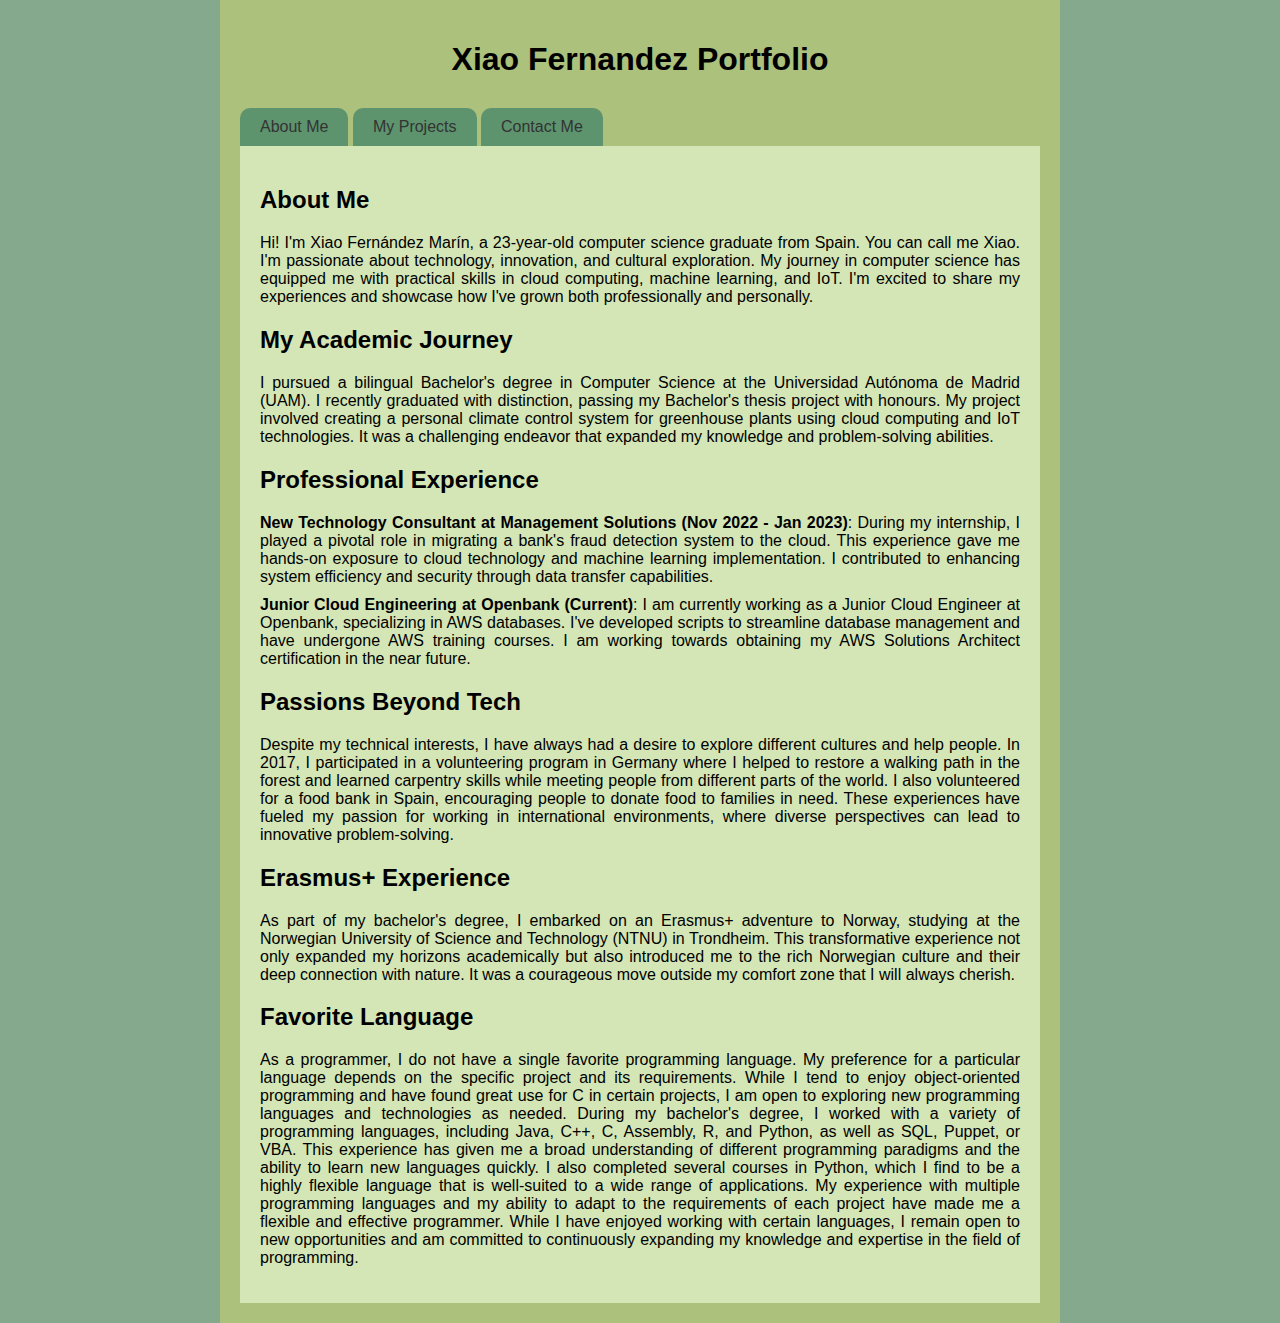
==== commit 4458ef04: "Update index.html" ====
--- a/index.html
+++ b/index.html
@@ -26,7 +26,7 @@
       
       <h2>My Academic Journey</h2>
       <p>
-        I pursued a bilingual Bachelor's degree in Computer Science at the Universidad Autónoma de Madrid (UAM). I recently graduated with distinction, earning a grade of 9.5/10 for my Bachelor's thesis project. My project involved creating a personal climate control system for greenhouse plants using cloud computing and IoT technologies. It was a challenging endeavor that expanded my knowledge and problem-solving abilities.
+        I pursued a bilingual Bachelor's degree in Computer Science at the Universidad Autónoma de Madrid (UAM). I recently graduated with distinction, passing my Bachelor's thesis project with honours. My project involved creating a personal climate control system for greenhouse plants using cloud computing and IoT technologies. It was a challenging endeavor that expanded my knowledge and problem-solving abilities.
       </p>
       
       <h2>Professional Experience</h2>
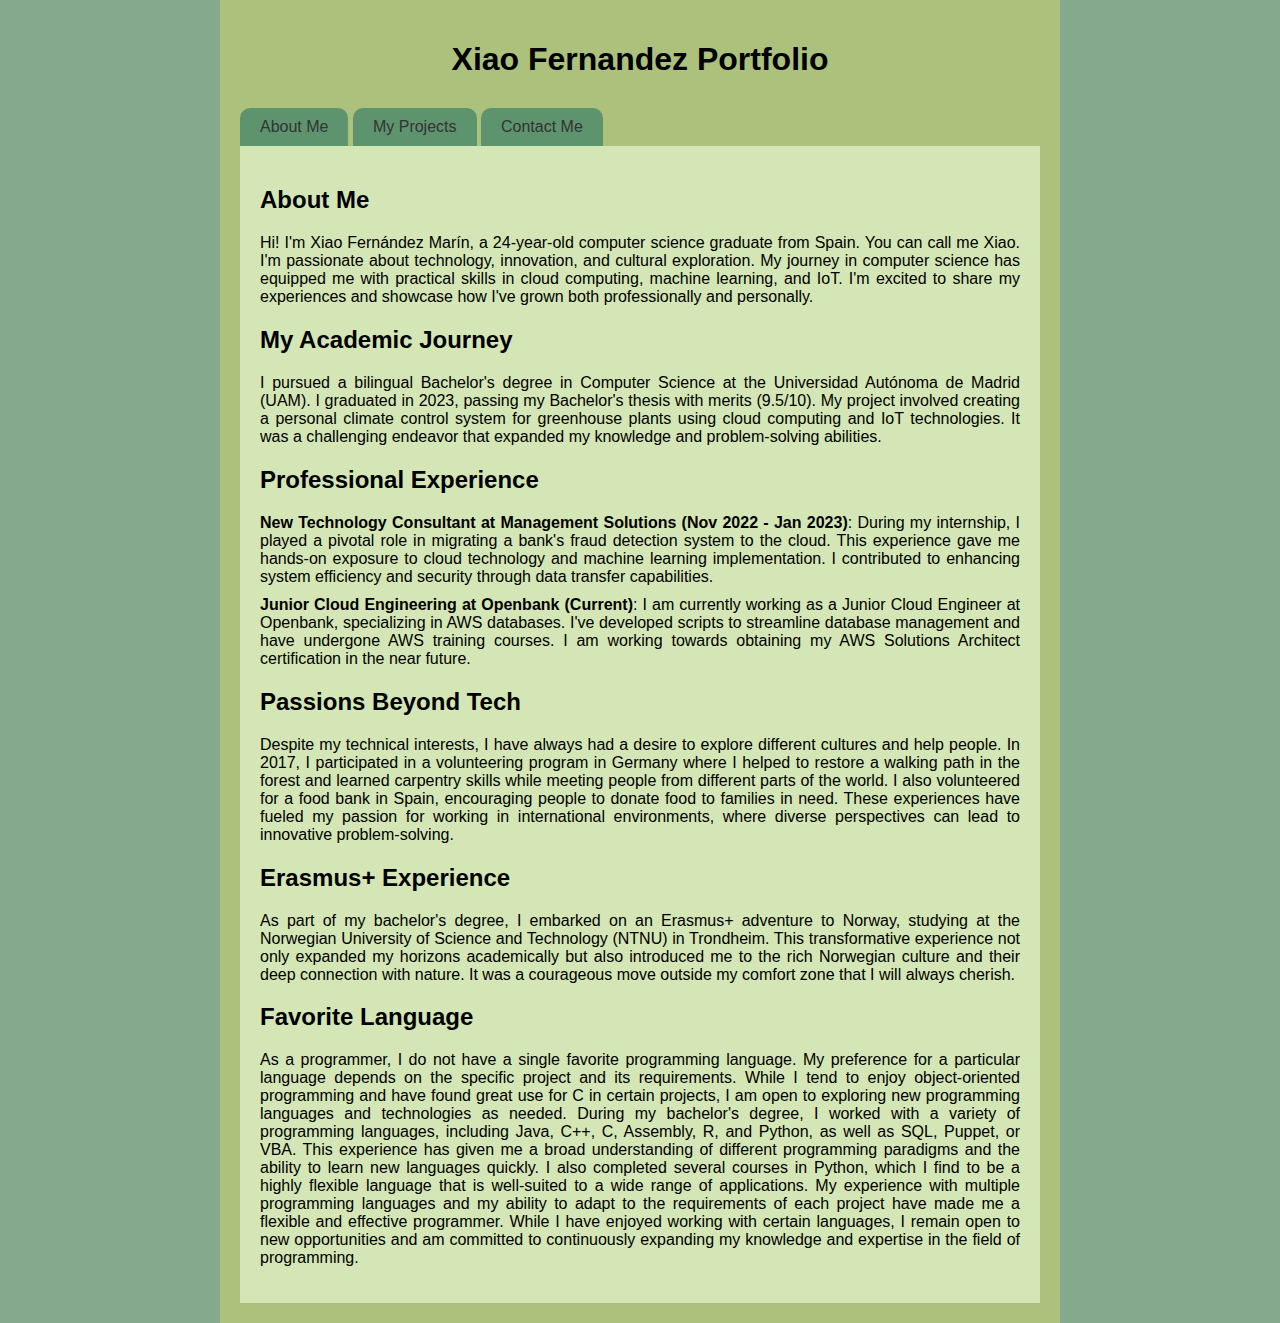
==== commit 3e58e6d4: "Update index.html" ====
--- a/index.html
+++ b/index.html
@@ -21,12 +21,12 @@
     <div id="about" class="content active">
       <h2>About Me</h2>
       <p>
-        Hi! I'm Xiao Fernández Marín, a 23-year-old computer science graduate from Spain. You can call me Xiao. I'm passionate about technology, innovation, and cultural exploration. My journey in computer science has equipped me with practical skills in cloud computing, machine learning, and IoT. I'm excited to share my experiences and showcase how I've grown both professionally and personally.
+        Hi! I'm Xiao Fernández Marín, a 24-year-old computer science graduate from Spain. You can call me Xiao. I'm passionate about technology, innovation, and cultural exploration. My journey in computer science has equipped me with practical skills in cloud computing, machine learning, and IoT. I'm excited to share my experiences and showcase how I've grown both professionally and personally.
       </p>
       
       <h2>My Academic Journey</h2>
       <p>
-        I pursued a bilingual Bachelor's degree in Computer Science at the Universidad Autónoma de Madrid (UAM). I recently graduated with distinction, passing my Bachelor's thesis project with honours. My project involved creating a personal climate control system for greenhouse plants using cloud computing and IoT technologies. It was a challenging endeavor that expanded my knowledge and problem-solving abilities.
+        I pursued a bilingual Bachelor's degree in Computer Science at the Universidad Autónoma de Madrid (UAM). I graduated in 2023, passing my Bachelor's thesis with merits (9.5/10). My project involved creating a personal climate control system for greenhouse plants using cloud computing and IoT technologies. It was a challenging endeavor that expanded my knowledge and problem-solving abilities.
       </p>
       
       <h2>Professional Experience</h2>
